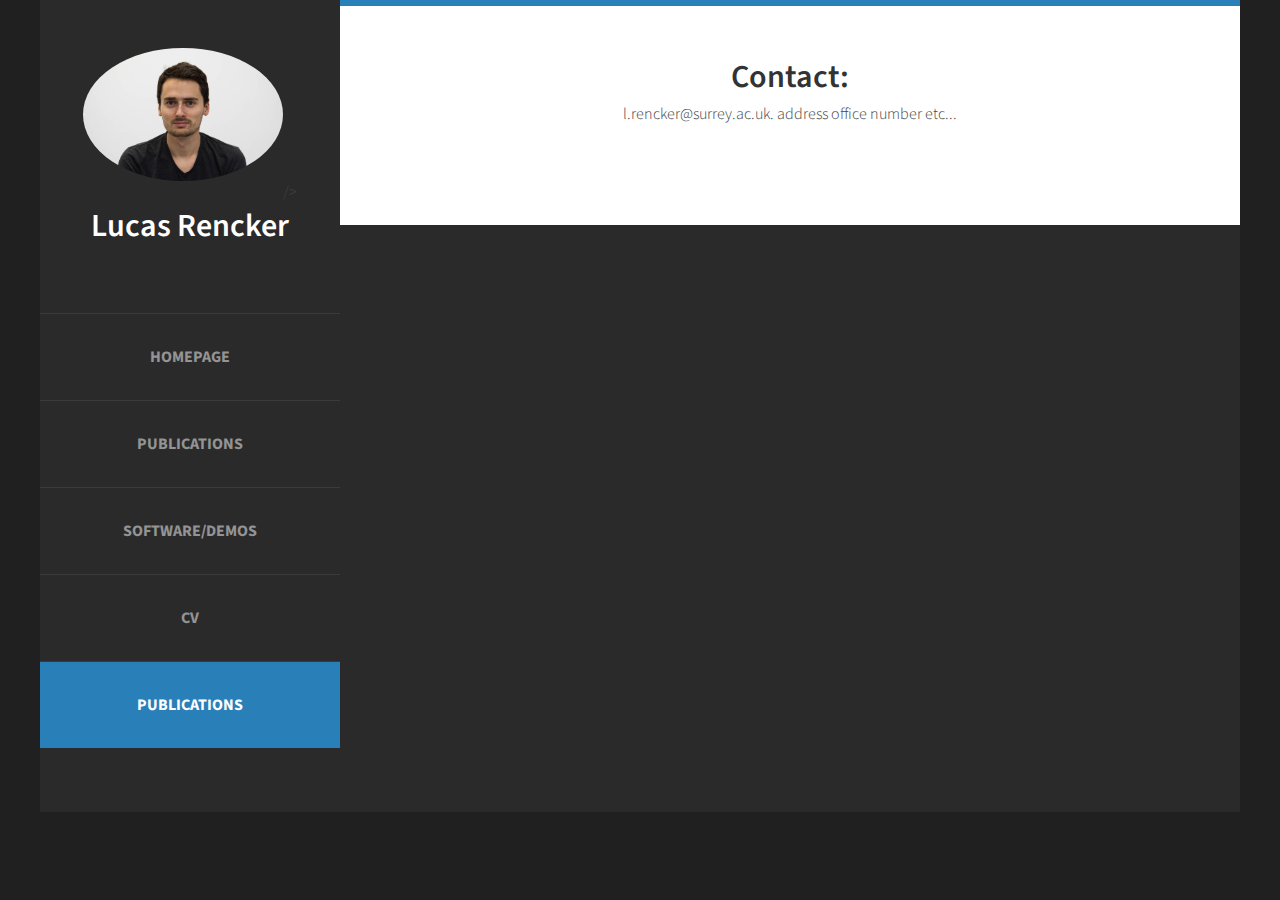
==== contact.html @ 3d7089f6 "initial commit" ====
<!DOCTYPE html PUBLIC "-//W3C//DTD XHTML 1.0 Strict//EN" "http://www.w3.org/TR/xhtml1/DTD/xhtml1-strict.dtd">
<!--
Design by TEMPLATED
http://templated.co
Released for free under the Creative Commons Attribution License

Name       : Skeleton 
Description: A two-column, fixed-width design with dark color scheme.
Version    : 1.0
Released   : 20130902

-->
<html xmlns="http://www.w3.org/1999/xhtml">
<head>
<meta http-equiv="Content-Type" content="text/html; charset=utf-8" />
<title>Lucas Rencker's webpage</title>
<meta name="keywords" content="" />
<meta name="description" content="" />
<link href="http://fonts.googleapis.com/css?family=Source+Sans+Pro:200,300,400,600,700,900" rel="stylesheet" />
<link href="default.css" rel="stylesheet" type="text/css" media="all" />
<link href="fonts.css" rel="stylesheet" type="text/css" media="all" />

</head>
<body>
<div id="page" class="container">
	<div id="header">
		<div id="logo">
			<img src="images/IMG_6631.jpg" alt=""  width="200">/>
			<h1><a href="#">Lucas Rencker</a></h1>
		</div>
		<div id="menu">
			<ul>
				<li><a href="index.html" accesskey="1" title="">Homepage</a></li>
				<li><a href="publications.html" accesskey="2" title="">Publications</a></li>
				<li><a href="software.html" accesskey="3" title="">Software/Demos</a></li>
				<li><a href="cv.html" accesskey="4" title="">CV</a></li>

				<li class="current_page_item"><a href="contact.html" accesskey="5" title="">Publications</a></li>
			</ul>
		</div>
	</div>
	<div id="main">
		<h1> Contact: </h1>
			<p> l.rencker@surrey.ac.uk. address office number etc... </p>
		</div>
		
		<div id="copyright">	
			<span>Design by <a href="http://templated.co" rel="nofollow">TEMPLATED</a>.</span>
		</div>
	</div>
</div>
</body>
</html>
---- default.css ----
html, body
	{
		height: 100%;
	}
	
	body
	{
		margin: 0px;
		padding: 0px;
		background: #202020;
		font-family: 'Source Sans Pro', sans-serif;
		font-size: 12pt;
		font-weight: 300;
		color: #444444;
	}
	
	
	h1, h2, h3
	{
		margin: 0;
		padding: 0;
		font-weight: 600;
		color: #333333;
	}
	
	p, ol, ul
	{
		margin-top: 0;
	}
	
	ol, ul
	{
		padding: 0;
		list-style: none;
	}
	
	p
	{
		line-height: 180%;
	}
	
	strong
	{
	}
	
	a
	{
		color: #2980b9;
	}
	
	a:hover
	{
		text-decoration: none;
	}
	
	.container
	{
		overflow: hidden;
		margin: 0em auto;
		width: 1200px;
	}
	
/*********************************************************************************/
/* Image Style                                                                   */
/*********************************************************************************/

	.image
	{
		display: inline-block;
	}
	
	.image img
	{
		display: block;
		width: 100%;
	}
	
	.image-full
	{
		display: block;
		width: 100%;
		margin: 0 0 2em 0;
	}
	
	.image-left
	{
		float: left;
		margin: 0 2em 2em 0;
	}
	
	.image-centered
	{
		display: block;
		margin: 0 0 2em 0;
	}
	
	.image-centered img
	{
		margin: 0 auto;
		width: auto;
	}

/*********************************************************************************/
/* List Styles                                                                   */
/*********************************************************************************/

	ul.style1
	{
		margin: 0 auto;
		padding: 0;
		width: 80%;
		overflow: hidden;
		list-style: none;
		text-align: left;
		color: #6c6c6c
	}
	
	ul.style1 li
	{
		padding: 1.6em 0em 0em 0em;
		margin: 0 0 2.5em 0;
		border-top: 1px solid rgba(0,0,0,.1); 
	}
	
	ul.style1 li:first-child
	{
		border-top: none;
	}
	
	ul.style1 p
	{
		margin: 0;
	}
	
	ul.style1 a
	{
		display: block;
		text-decoration: none;
		color: #2D2D2D;
	}
	
	ul.style1 a:hover
	{
		text-decoration: underline;
	}
	
	ul.style1 h3
	{
		padding: 1em 0em 5px 0em;
		text-transform: uppercase;
		font-size: 1em;
		font-weight: 400;
	}
	
	ul.style1 .first
	{
		padding-top: 0;
		background: none;
	}
	
	ul.style1 .date
	{
		float: left;
		position: relative;
		width: 80px;
		height: 70px;
		margin: 0.5em 1.5em 0em 0.5em;
		padding: 1.5em 0em 1.5em 0em;
		box-shadow: 0px 0px 0px 5px rgba(255,255,255,0.1);
		line-height: normal;
		text-align: center;
		text-transform: uppercase;
		text-shadow: 0px 1px 0px rgba(0,0,0,.2);
		font-size: 1em;
		font-weight: 400;
		border-right: 1px solid rgba(0,0,0,.1); 
	}
	
	ul.style1 .date:after
	{
		content: '';
		display: block;
		position: absolute;
		left: 0;
		top: 0;
		width: 100%;
		height: 100%;
		border-radius: 6px;
	}
	
	ul.style1 .date b
	{
		margin: 0;
		padding: 0;
		display: block;
		margin-top: -5px;
		font-size: 1.8em;
		font-weight: 700;
	}
	
	ul.style1 .date a
	{
	}
	
	ul.style1 .date a:hover
	{
		text-decoration: none;
	}


/*********************************************************************************/
/* Social Icon Styles                                                            */
/*********************************************************************************/

	ul.contact
	{
		margin: 0;
		padding: 2em 0em 0em 0em;
		list-style: none;
	}
	
	ul.contact li
	{
		display: inline-block;
		padding: 0em 0.30em;
		font-size: 1em;
	}
	
	ul.contact li span
	{
		display: none;
		margin: 0;
		padding: 0;
	}
	
	ul.contact li a
	{
		color: #FFF;
	}
	
	ul.contact li a:before
	{
		display: inline-block;
		background: #3f3f3f;
		width: 40px;
		height: 40px;
		line-height: 40px;
		border-radius: 20px;
		text-align: center;
		color: #FFFFFF;
	}
	
	ul.contact li a.icon-twitter:before { background: #2DAAE4; }
	ul.contact li a.icon-facebook:before { background: #39599F; }
	ul.contact li a.icon-dribbble:before { background: #C4376B;	}
	ul.contact li a.icon-tumblr:before { background: #31516A; }
	ul.contact li a.icon-rss:before { background: #F2600B; }

/*********************************************************************************/
/* Button Style                                                                  */
/*********************************************************************************/

	.button
	{
		display: inline-block;
		padding: 1em 3em 1em 2em;
		letter-spacing: 0.20em;
		text-decoration: none;
		text-transform: uppercase;
		font-weight: 400;
		font-size: 0.90em;
		color: #FFF;
	}
	
	.button:before
	{
		display: inline-block;
		background: #FFC31F;
		margin-right: 1em;
		width: 40px;
		height: 40px;
		line-height: 40px;
		border-radius: 20px;
		text-align: center;
		color: #272925;
	}
		
/*********************************************************************************/
/* 4-column                                                                      */
/*********************************************************************************/

	.box1,
	.box2,
	.box3,
	.box4
	{
		width: 235px;
	}
	
	.box1,
	.box2,
	.box3,
	{
		float: left;
		margin-right: 20px;
	}
	
	.box4
	{
		float: right;
	}
	
/*********************************************************************************/
/* 3-column                                                                      */
/*********************************************************************************/

	.boxA,
	.boxB,
	.boxC
	{
		width: 320px;
	}

	.boxA,
	.boxB,
	{
		float: left;
		margin-right: 20px;
	}
	
	.boxC
	{
		float: right;
	}

/*********************************************************************************/
/* 2-column                                                                      */
/*********************************************************************************/

	.tbox1,
	.tbox2
	{
		width: 575px;
	}
	
	.tbox1
	{
		float: left;
	}

	.tbox2
	{
		float: right;
	}

/*********************************************************************************/
/* Heading Titles                                                                */
/*********************************************************************************/

	.title
	{
		margin-bottom: 3em;
	}
	
	.title h2
	{
		text-transform: lowercase;
		font-size: 2.8em;
	}
	
	.title .byline
	{
		font-size: 1.3em;
		color: #6F6F6F;
	}
		
/*********************************************************************************/
/* Header                                                                        */
/*********************************************************************************/

	#header
	{
		position: relative;
		float: left;
		width: 300px;
		padding: 3em 0em;
	}

/*********************************************************************************/
/* Logo                                                                          */
/*********************************************************************************/

	#logo
	{
		text-align: center;
		margin-bottom: 4em;
	}
	
	#logo h1
	{
		display: block;
	}
	
	#logo a
	{
		text-decoration: none;
		color: #FFF;
	}
	
	#logo span
	{
		padding-right: 0.5em;
		text-transform: uppercase;
		font-size: 0.90em;
		color: rgba(255,255,255,0.3);
	}

	#logo span a
	{
		color: rgba(255,255,255,0.5);
	}
	
	#logo img
	{
		display: inline-block;
		margin-bottom: 1em;
		border-radius: 50%;
	}

/*********************************************************************************/
/* Menu                                                                          */
/*********************************************************************************/

	#menu
	{
	}
	
	#menu ul
	{
	}
	
	#menu li
	{
		border-top: 1px solid rgba(255,255,255,0.08);
	}
	
	#menu li a, #menu li span
	{
		display: block;
		padding: 2em 1.5em;
		text-align: center;
		text-decoration:  none;
		text-transform: uppercase;
		font-weight: 700;
		color: rgba(255,255,255,0.5);
	}
	
	#menu li:hover a, #menu li.active a, #menu li.active span
	{
	}
	
	#menu .current_page_item a
	{
		background: #2980b9;
		color: rgba(255,255,255,1);
	}
	
	#menu .icon
	{
	}

/*********************************************************************************/
/* Banner                                                                        */
/*********************************************************************************/

	#banner
	{
		margin-bottom: 4em;
	}

/*********************************************************************************/
/* Page                                                                          */
/*********************************************************************************/

	#page
	{
		background: #2a2a2a;
	}

/*********************************************************************************/
/* Main                                                                          */
/*********************************************************************************/

	#main
	{
		overflow: hidden;
		float: right;
		width: 800px;
		padding: 3em 50px 5em 50px;
		background: #FFF;
		border-top: 6px solid #2980b9;
		text-align: center;
	}

/*********************************************************************************/
/* Featured                                                                      */
/*********************************************************************************/

	#featured
	{
		overflow: hidden;
		margin-bottom: 3em;
		padding-top: 5em;
		border-top: 1px solid rgba(0,0,0,0.08);
	}

/*********************************************************************************/
/* Sidebar                                                                       */
/*********************************************************************************/

	#sidebar
	{
	}

/*********************************************************************************/
/* Footer                                                                        */
/*********************************************************************************/

	#footer
	{
	}

/*********************************************************************************/
/* Copyright                                                                     */
/*********************************************************************************/

	#copyright
	{
		overflow: hidden;
		padding: 5em 0em;
		border-top: 1px solid rgba(0,0,0,0.08);
	}
	
	#copyright span
	{
		display: block;
		letter-spacing: 0.20em;
		line-height: 2.5em;
		text-align: center;
		text-transform: uppercase;
		font-size: 0.80em;
		color: rgba(0,0,0,0.7);
	}
	
	#copyright a
	{
		text-decoration: none;
		color: rgba(0,0,0,0.9);
	}

	.fa
	{
		display: block;
		color: #000;
		background: red;
	}
---- fonts.css ----
@charset 'UTF-8';

@font-face{font-family:'FontAwesome';src:url('font/fontawesome-webfont.eot?v=4.0.1');src:url('font/fontawesome-webfont.eot?#iefix&v=4.0.1') format('embedded-opentype'),url('font/fontawesome-webfont.woff?v=4.0.1') format('woff'),url('font/fontawesome-webfont.ttf?v=4.0.1') format('truetype'),url('font/fontawesome-webfont.svg?v=4.0.1#fontawesomeregular') format('svg');font-weight:normal;font-style:normal}

/*********************************************************************************/
/* Icons                                                                         */
/* Powered by Font Awesome by Dave Gandy | http://fontawesome.io                 */
/* Licensed under the SIL OFL 1.1 (font), MIT (CSS)                              */
/*********************************************************************************/

	.fa
	{
		text-decoration: none;
	}

		.fa:before
		{
			display:inline-block;
			font-family: FontAwesome;
			font-size: 1.25em;
			text-decoration: none;
			font-style: normal;
			font-weight: normal;
			line-height: 1;
			-webkit-font-smoothing:antialiased;
			-moz-osx-font-smoothing:grayscale;
		}

		.fa-lg{font-size:1.3333333333333333em;line-height:.75em;vertical-align:-15%}
		.fa-2x{font-size:2em}
		.fa-3x{font-size:3em}
		.fa-4x{font-size:4em}
		.fa-5x{font-size:5em}
		.fa-fw{width:1.2857142857142858em;text-align:center}
		.fa-ul{padding-left:0;margin-left:2.142857142857143em;list-style-type:none}.fa-ul>li{position:relative}
		.fa-li{position:absolute;left:-2.142857142857143em;width:2.142857142857143em;top:.14285714285714285em;text-align:center}.fa-li.fa-lg{left:-1.8571428571428572em}
		.fa-border{padding:.2em .25em .15em;border:solid .08em #eee;border-radius:.1em}
		.pull-right{float:right}
		.pull-left{float:left}
		.fa.pull-left{margin-right:.3em}
		.fa.pull-right{margin-left:.3em}
		.fa-spin{-webkit-animation:spin 2s infinite linear;-moz-animation:spin 2s infinite linear;-o-animation:spin 2s infinite linear;animation:spin 2s infinite linear}
		@-moz-keyframes spin{0%{-moz-transform:rotate(0deg)} 100%{-moz-transform:rotate(359deg)}}@-webkit-keyframes spin{0%{-webkit-transform:rotate(0deg)} 100%{-webkit-transform:rotate(359deg)}}@-o-keyframes spin{0%{-o-transform:rotate(0deg)} 100%{-o-transform:rotate(359deg)}}@-ms-keyframes spin{0%{-ms-transform:rotate(0deg)} 100%{-ms-transform:rotate(359deg)}}@keyframes spin{0%{transform:rotate(0deg)} 100%{transform:rotate(359deg)}}.fa-rotate-90{filter:progid:DXImageTransform.Microsoft.BasicImage(rotation=1);-webkit-transform:rotate(90deg);-moz-transform:rotate(90deg);-ms-transform:rotate(90deg);-o-transform:rotate(90deg);transform:rotate(90deg)}
		.fa-rotate-180{filter:progid:DXImageTransform.Microsoft.BasicImage(rotation=2);-webkit-transform:rotate(180deg);-moz-transform:rotate(180deg);-ms-transform:rotate(180deg);-o-transform:rotate(180deg);transform:rotate(180deg)}
		.fa-rotate-270{filter:progid:DXImageTransform.Microsoft.BasicImage(rotation=3);-webkit-transform:rotate(270deg);-moz-transform:rotate(270deg);-ms-transform:rotate(270deg);-o-transform:rotate(270deg);transform:rotate(270deg)}
		.fa-flip-horizontal{filter:progid:DXImageTransform.Microsoft.BasicImage(rotation=0, mirror=1);-webkit-transform:scale(-1, 1);-moz-transform:scale(-1, 1);-ms-transform:scale(-1, 1);-o-transform:scale(-1, 1);transform:scale(-1, 1)}
		.fa-flip-vertical{filter:progid:DXImageTransform.Microsoft.BasicImage(rotation=2, mirror=1);-webkit-transform:scale(1, -1);-moz-transform:scale(1, -1);-ms-transform:scale(1, -1);-o-transform:scale(1, -1);transform:scale(1, -1)}
		.fa-stack{position:relative;display:inline-block;width:2em;height:2em;line-height:2em;vertical-align:middle}
		.fa-stack-1x,.fa-stack-2x{position:absolute;left:0;width:100%;text-align:center}
		.fa-stack-1x{line-height:inherit}
		.fa-stack-2x{font-size:2em}
		.fa-inverse{color:#fff}
		.fa-glass:before{content:"\f000"}
		.fa-music:before{content:"\f001"}
		.fa-search:before{content:"\f002"}
		.fa-envelope-o:before{content:"\f003"}
		.fa-heart:before{content:"\f004"}
		.fa-star:before{content:"\f005"}
		.fa-star-o:before{content:"\f006"}
		.fa-user:before{content:"\f007"}
		.fa-film:before{content:"\f008"}
		.fa-th-large:before{content:"\f009"}
		.fa-th:before{content:"\f00a"}
		.fa-th-list:before{content:"\f00b"}
		.fa-check:before{content:"\f00c"}
		.fa-times:before{content:"\f00d"}
		.fa-search-plus:before{content:"\f00e"}
		.fa-search-minus:before{content:"\f010"}
		.fa-power-off:before{content:"\f011"}
		.fa-signal:before{content:"\f012"}
		.fa-gear:before,.fa-cog:before{content:"\f013"}
		.fa-trash-o:before{content:"\f014"}
		.fa-home:before{content:"\f015"}
		.fa-file-o:before{content:"\f016"}
		.fa-clock-o:before{content:"\f017"}
		.fa-road:before{content:"\f018"}
		.fa-download:before{content:"\f019"}
		.fa-arrow-circle-o-down:before{content:"\f01a"}
		.fa-arrow-circle-o-up:before{content:"\f01b"}
		.fa-inbox:before{content:"\f01c"}
		.fa-play-circle-o:before{content:"\f01d"}
		.fa-rotate-right:before,.fa-repeat:before{content:"\f01e"}
		.fa-refresh:before{content:"\f021"}
		.fa-list-alt:before{content:"\f022"}
		.fa-lock:before{content:"\f023"}
		.fa-flag:before{content:"\f024"}
		.fa-headphones:before{content:"\f025"}
		.fa-volume-off:before{content:"\f026"}
		.fa-volume-down:before{content:"\f027"}
		.fa-volume-up:before{content:"\f028"}
		.fa-qrcode:before{content:"\f029"}
		.fa-barcode:before{content:"\f02a"}
		.fa-tag:before{content:"\f02b"}
		.fa-tags:before{content:"\f02c"}
		.fa-book:before{content:"\f02d"}
		.fa-bookmark:before{content:"\f02e"}
		.fa-print:before{content:"\f02f"}
		.fa-camera:before{content:"\f030"}
		.fa-font:before{content:"\f031"}
		.fa-bold:before{content:"\f032"}
		.fa-italic:before{content:"\f033"}
		.fa-text-height:before{content:"\f034"}
		.fa-text-width:before{content:"\f035"}
		.fa-align-left:before{content:"\f036"}
		.fa-align-center:before{content:"\f037"}
		.fa-align-right:before{content:"\f038"}
		.fa-align-justify:before{content:"\f039"}
		.fa-list:before{content:"\f03a"}
		.fa-dedent:before,.fa-outdent:before{content:"\f03b"}
		.fa-indent:before{content:"\f03c"}
		.fa-video-camera:before{content:"\f03d"}
		.fa-picture-o:before{content:"\f03e"}
		.fa-pencil:before{content:"\f040"}
		.fa-map-marker:before{content:"\f041"}
		.fa-adjust:before{content:"\f042"}
		.fa-tint:before{content:"\f043"}
		.fa-edit:before,.fa-pencil-square-o:before{content:"\f044"}
		.fa-share-square-o:before{content:"\f045"}
		.fa-check-square-o:before{content:"\f046"}
		.fa-move:before{content:"\f047"}
		.fa-step-backward:before{content:"\f048"}
		.fa-fast-backward:before{content:"\f049"}
		.fa-backward:before{content:"\f04a"}
		.fa-play:before{content:"\f04b"}
		.fa-pause:before{content:"\f04c"}
		.fa-stop:before{content:"\f04d"}
		.fa-forward:before{content:"\f04e"}
		.fa-fast-forward:before{content:"\f050"}
		.fa-step-forward:before{content:"\f051"}
		.fa-eject:before{content:"\f052"}
		.fa-chevron-left:before{content:"\f053"}
		.fa-chevron-right:before{content:"\f054"}
		.fa-plus-circle:before{content:"\f055"}
		.fa-minus-circle:before{content:"\f056"}
		.fa-times-circle:before{content:"\f057"}
		.fa-check-circle:before{content:"\f058"}
		.fa-question-circle:before{content:"\f059"}
		.fa-info-circle:before{content:"\f05a"}
		.fa-crosshairs:before{content:"\f05b"}
		.fa-times-circle-o:before{content:"\f05c"}
		.fa-check-circle-o:before{content:"\f05d"}
		.fa-ban:before{content:"\f05e"}
		.fa-arrow-left:before{content:"\f060"}
		.fa-arrow-right:before{content:"\f061"}
		.fa-arrow-up:before{content:"\f062"}
		.fa-arrow-down:before{content:"\f063"}
		.fa-mail-forward:before,.fa-share:before{content:"\f064"}
		.fa-resize-full:before{content:"\f065"}
		.fa-resize-small:before{content:"\f066"}
		.fa-plus:before{content:"\f067"}
		.fa-minus:before{content:"\f068"}
		.fa-asterisk:before{content:"\f069"}
		.fa-exclamation-circle:before{content:"\f06a"}
		.fa-gift:before{content:"\f06b"}
		.fa-leaf:before{content:"\f06c"}
		.fa-fire:before{content:"\f06d"}
		.fa-eye:before{content:"\f06e"}
		.fa-eye-slash:before{content:"\f070"}
		.fa-warning:before,.fa-exclamation-triangle:before{content:"\f071"}
		.fa-plane:before{content:"\f072"}
		.fa-calendar:before{content:"\f073"}
		.fa-random:before{content:"\f074"}
		.fa-comment:before{content:"\f075"}
		.fa-magnet:before{content:"\f076"}
		.fa-chevron-up:before{content:"\f077"}
		.fa-chevron-down:before{content:"\f078"}
		.fa-retweet:before{content:"\f079"}
		.fa-shopping-cart:before{content:"\f07a"}
		.fa-folder:before{content:"\f07b"}
		.fa-folder-open:before{content:"\f07c"}
		.fa-resize-vertical:before{content:"\f07d"}
		.fa-resize-horizontal:before{content:"\f07e"}
		.fa-bar-chart-o:before{content:"\f080"}
		.fa-twitter-square:before{content:"\f081"}
		.fa-facebook-square:before{content:"\f082"}
		.fa-camera-retro:before{content:"\f083"}
		.fa-key:before{content:"\f084"}
		.fa-gears:before,.fa-cogs:before{content:"\f085"}
		.fa-comments:before{content:"\f086"}
		.fa-thumbs-o-up:before{content:"\f087"}
		.fa-thumbs-o-down:before{content:"\f088"}
		.fa-star-half:before{content:"\f089"}
		.fa-heart-o:before{content:"\f08a"}
		.fa-sign-out:before{content:"\f08b"}
		.fa-linkedin-square:before{content:"\f08c"}
		.fa-thumb-tack:before{content:"\f08d"}
		.fa-external-link:before{content:"\f08e"}
		.fa-sign-in:before{content:"\f090"}
		.fa-trophy:before{content:"\f091"}
		.fa-github-square:before{content:"\f092"}
		.fa-upload:before{content:"\f093"}
		.fa-lemon-o:before{content:"\f094"}
		.fa-phone:before{content:"\f095"}
		.fa-square-o:before{content:"\f096"}
		.fa-bookmark-o:before{content:"\f097"}
		.fa-phone-square:before{content:"\f098"}
		.fa-twitter:before{content:"\f099"}
		.fa-facebook:before{content:"\f09a"}
		.fa-github:before{content:"\f09b"}
		.fa-unlock:before{content:"\f09c"}
		.fa-credit-card:before{content:"\f09d"}
		.fa-rss:before{content:"\f09e"}
		.fa-hdd-o:before{content:"\f0a0"}
		.fa-bullhorn:before{content:"\f0a1"}
		.fa-bell:before{content:"\f0f3"}
		.fa-certificate:before{content:"\f0a3"}
		.fa-hand-o-right:before{content:"\f0a4"}
		.fa-hand-o-left:before{content:"\f0a5"}
		.fa-hand-o-up:before{content:"\f0a6"}
		.fa-hand-o-down:before{content:"\f0a7"}
		.fa-arrow-circle-left:before{content:"\f0a8"}
		.fa-arrow-circle-right:before{content:"\f0a9"}
		.fa-arrow-circle-up:before{content:"\f0aa"}
		.fa-arrow-circle-down:before{content:"\f0ab"}
		.fa-globe:before{content:"\f0ac"}
		.fa-wrench:before{content:"\f0ad"}
		.fa-tasks:before{content:"\f0ae"}
		.fa-filter:before{content:"\f0b0"}
		.fa-briefcase:before{content:"\f0b1"}
		.fa-fullscreen:before{content:"\f0b2"}
		.fa-group:before{content:"\f0c0"}
		.fa-chain:before,.fa-link:before{content:"\f0c1"}
		.fa-cloud:before{content:"\f0c2"}
		.fa-flask:before{content:"\f0c3"}
		.fa-cut:before,.fa-scissors:before{content:"\f0c4"}
		.fa-copy:before,.fa-files-o:before{content:"\f0c5"}
		.fa-paperclip:before{content:"\f0c6"}
		.fa-save:before,.fa-floppy-o:before{content:"\f0c7"}
		.fa-square:before{content:"\f0c8"}
		.fa-reorder:before{content:"\f0c9"}
		.fa-list-ul:before{content:"\f0ca"}
		.fa-list-ol:before{content:"\f0cb"}
		.fa-strikethrough:before{content:"\f0cc"}
		.fa-underline:before{content:"\f0cd"}
		.fa-table:before{content:"\f0ce"}
		.fa-magic:before{content:"\f0d0"}
		.fa-truck:before{content:"\f0d1"}
		.fa-pinterest:before{content:"\f0d2"}
		.fa-pinterest-square:before{content:"\f0d3"}
		.fa-google-plus-square:before{content:"\f0d4"}
		.fa-google-plus:before{content:"\f0d5"}
		.fa-money:before{content:"\f0d6"}
		.fa-caret-down:before{content:"\f0d7"}
		.fa-caret-up:before{content:"\f0d8"}
		.fa-caret-left:before{content:"\f0d9"}
		.fa-caret-right:before{content:"\f0da"}
		.fa-columns:before{content:"\f0db"}
		.fa-unsorted:before,.fa-sort:before{content:"\f0dc"}
		.fa-sort-down:before,.fa-sort-asc:before{content:"\f0dd"}
		.fa-sort-up:before,.fa-sort-desc:before{content:"\f0de"}
		.fa-envelope:before{content:"\f0e0"}
		.fa-linkedin:before{content:"\f0e1"}
		.fa-rotate-left:before,.fa-undo:before{content:"\f0e2"}
		.fa-legal:before,.fa-gavel:before{content:"\f0e3"}
		.fa-dashboard:before,.fa-tachometer:before{content:"\f0e4"}
		.fa-comment-o:before{content:"\f0e5"}
		.fa-comments-o:before{content:"\f0e6"}
		.fa-flash:before,.fa-bolt:before{content:"\f0e7"}
		.fa-sitemap:before{content:"\f0e8"}
		.fa-umbrella:before{content:"\f0e9"}
		.fa-paste:before,.fa-clipboard:before{content:"\f0ea"}
		.fa-lightbulb-o:before{content:"\f0eb"}
		.fa-exchange:before{content:"\f0ec"}
		.fa-cloud-download:before{content:"\f0ed"}
		.fa-cloud-upload:before{content:"\f0ee"}
		.fa-user-md:before{content:"\f0f0"}
		.fa-stethoscope:before{content:"\f0f1"}
		.fa-suitcase:before{content:"\f0f2"}
		.fa-bell-o:before{content:"\f0a2"}
		.fa-coffee:before{content:"\f0f4"}
		.fa-cutlery:before{content:"\f0f5"}
		.fa-file-text-o:before{content:"\f0f6"}
		.fa-building:before{content:"\f0f7"}
		.fa-hospital:before{content:"\f0f8"}
		.fa-ambulance:before{content:"\f0f9"}
		.fa-medkit:before{content:"\f0fa"}
		.fa-fighter-jet:before{content:"\f0fb"}
		.fa-beer:before{content:"\f0fc"}
		.fa-h-square:before{content:"\f0fd"}
		.fa-plus-square:before{content:"\f0fe"}
		.fa-angle-double-left:before{content:"\f100"}
		.fa-angle-double-right:before{content:"\f101"}
		.fa-angle-double-up:before{content:"\f102"}
		.fa-angle-double-down:before{content:"\f103"}
		.fa-angle-left:before{content:"\f104"}
		.fa-angle-right:before{content:"\f105"}
		.fa-angle-up:before{content:"\f106"}
		.fa-angle-down:before{content:"\f107"}
		.fa-desktop:before{content:"\f108"}
		.fa-laptop:before{content:"\f109"}
		.fa-tablet:before{content:"\f10a"}
		.fa-mobile-phone:before,.fa-mobile:before{content:"\f10b"}
		.fa-circle-o:before{content:"\f10c"}
		.fa-quote-left:before{content:"\f10d"}
		.fa-quote-right:before{content:"\f10e"}
		.fa-spinner:before{content:"\f110"}
		.fa-circle:before{content:"\f111"}
		.fa-mail-reply:before,.fa-reply:before{content:"\f112"}
		.fa-github-alt:before{content:"\f113"}
		.fa-folder-o:before{content:"\f114"}
		.fa-folder-open-o:before{content:"\f115"}
		.fa-expand-o:before{content:"\f116"}
		.fa-collapse-o:before{content:"\f117"}
		.fa-smile-o:before{content:"\f118"}
		.fa-frown-o:before{content:"\f119"}
		.fa-meh-o:before{content:"\f11a"}
		.fa-gamepad:before{content:"\f11b"}
		.fa-keyboard-o:before{content:"\f11c"}
		.fa-flag-o:before{content:"\f11d"}
		.fa-flag-checkered:before{content:"\f11e"}
		.fa-terminal:before{content:"\f120"}
		.fa-code:before{content:"\f121"}
		.fa-reply-all:before{content:"\f122"}
		.fa-mail-reply-all:before{content:"\f122"}
		.fa-star-half-empty:before,.fa-star-half-full:before,.fa-star-half-o:before{content:"\f123"}
		.fa-location-arrow:before{content:"\f124"}
		.fa-crop:before{content:"\f125"}
		.fa-code-fork:before{content:"\f126"}
		.fa-unlink:before,.fa-chain-broken:before{content:"\f127"}
		.fa-question:before{content:"\f128"}
		.fa-info:before{content:"\f129"}
		.fa-exclamation:before{content:"\f12a"}
		.fa-superscript:before{content:"\f12b"}
		.fa-subscript:before{content:"\f12c"}
		.fa-eraser:before{content:"\f12d"}
		.fa-puzzle-piece:before{content:"\f12e"}
		.fa-microphone:before{content:"\f130"}
		.fa-microphone-slash:before{content:"\f131"}
		.fa-shield:before{content:"\f132"}
		.fa-calendar-o:before{content:"\f133"}
		.fa-fire-extinguisher:before{content:"\f134"}
		.fa-rocket:before{content:"\f135"}
		.fa-maxcdn:before{content:"\f136"}
		.fa-chevron-circle-left:before{content:"\f137"}
		.fa-chevron-circle-right:before{content:"\f138"}
		.fa-chevron-circle-up:before{content:"\f139"}
		.fa-chevron-circle-down:before{content:"\f13a"}
		.fa-html5:before{content:"\f13b"}
		.fa-css3:before{content:"\f13c"}
		.fa-anchor:before{content:"\f13d"}
		.fa-unlock-o:before{content:"\f13e"}
		.fa-bullseye:before{content:"\f140"}
		.fa-ellipsis-horizontal:before{content:"\f141"}
		.fa-ellipsis-vertical:before{content:"\f142"}
		.fa-rss-square:before{content:"\f143"}
		.fa-play-circle:before{content:"\f144"}
		.fa-ticket:before{content:"\f145"}
		.fa-minus-square:before{content:"\f146"}
		.fa-minus-square-o:before{content:"\f147"}
		.fa-level-up:before{content:"\f148"}
		.fa-level-down:before{content:"\f149"}
		.fa-check-square:before{content:"\f14a"}
		.fa-pencil-square:before{content:"\f14b"}
		.fa-external-link-square:before{content:"\f14c"}
		.fa-share-square:before{content:"\f14d"}
		.fa-compass:before{content:"\f14e"}
		.fa-toggle-down:before,.fa-caret-square-o-down:before{content:"\f150"}
		.fa-toggle-up:before,.fa-caret-square-o-up:before{content:"\f151"}
		.fa-toggle-right:before,.fa-caret-square-o-right:before{content:"\f152"}
		.fa-euro:before,.fa-eur:before{content:"\f153"}
		.fa-gbp:before{content:"\f154"}
		.fa-dollar:before,.fa-usd:before{content:"\f155"}
		.fa-rupee:before,.fa-inr:before{content:"\f156"}
		.fa-cny:before,.fa-rmb:before,.fa-yen:before,.fa-jpy:before{content:"\f157"}
		.fa-ruble:before,.fa-rouble:before,.fa-rub:before{content:"\f158"}
		.fa-won:before,.fa-krw:before{content:"\f159"}
		.fa-bitcoin:before,.fa-btc:before{content:"\f15a"}
		.fa-file:before{content:"\f15b"}
		.fa-file-text:before{content:"\f15c"}
		.fa-sort-alpha-asc:before{content:"\f15d"}
		.fa-sort-alpha-desc:before{content:"\f15e"}
		.fa-sort-amount-asc:before{content:"\f160"}
		.fa-sort-amount-desc:before{content:"\f161"}
		.fa-sort-numeric-asc:before{content:"\f162"}
		.fa-sort-numeric-desc:before{content:"\f163"}
		.fa-thumbs-up:before{content:"\f164"}
		.fa-thumbs-down:before{content:"\f165"}
		.fa-youtube-square:before{content:"\f166"}
		.fa-youtube:before{content:"\f167"}
		.fa-xing:before{content:"\f168"}
		.fa-xing-square:before{content:"\f169"}
		.fa-youtube-play:before{content:"\f16a"}
		.fa-dropbox:before{content:"\f16b"}
		.fa-stack-overflow:before{content:"\f16c"}
		.fa-instagram:before{content:"\f16d"}
		.fa-flickr:before{content:"\f16e"}
		.fa-adn:before{content:"\f170"}
		.fa-bitbucket:before{content:"\f171"}
		.fa-bitbucket-square:before{content:"\f172"}
		.fa-tumblr:before{content:"\f173"}
		.fa-tumblr-square:before{content:"\f174"}
		.fa-long-arrow-down:before{content:"\f175"}
		.fa-long-arrow-up:before{content:"\f176"}
		.fa-long-arrow-left:before{content:"\f177"}
		.fa-long-arrow-right:before{content:"\f178"}
		.fa-apple:before{content:"\f179"}
		.fa-windows:before{content:"\f17a"}
		.fa-android:before{content:"\f17b"}
		.fa-linux:before{content:"\f17c"}
		.fa-dribbble:before{content:"\f17d"}
		.fa-skype:before{content:"\f17e"}
		.fa-foursquare:before{content:"\f180"}
		.fa-trello:before{content:"\f181"}
		.fa-female:before{content:"\f182"}
		.fa-male:before{content:"\f183"}
		.fa-gittip:before{content:"\f184"}
		.fa-sun-o:before{content:"\f185"}
		.fa-moon-o:before{content:"\f186"}
		.fa-archive:before{content:"\f187"}
		.fa-bug:before{content:"\f188"}
		.fa-vk:before{content:"\f189"}
		.fa-weibo:before{content:"\f18a"}
		.fa-renren:before{content:"\f18b"}
		.fa-pagelines:before{content:"\f18c"}
		.fa-stack-exchange:before{content:"\f18d"}
		.fa-arrow-circle-o-right:before{content:"\f18e"}
		.fa-arrow-circle-o-left:before{content:"\f190"}
		.fa-toggle-left:before,.fa-caret-square-o-left:before{content:"\f191"}
		.fa-dot-circle-o:before{content:"\f192"}
		.fa-wheelchair:before{content:"\f193"}
		.fa-vimeo-square:before{content:"\f194"}
		.fa-turkish-lira:before,.fa-try:before{content:"\f195"}
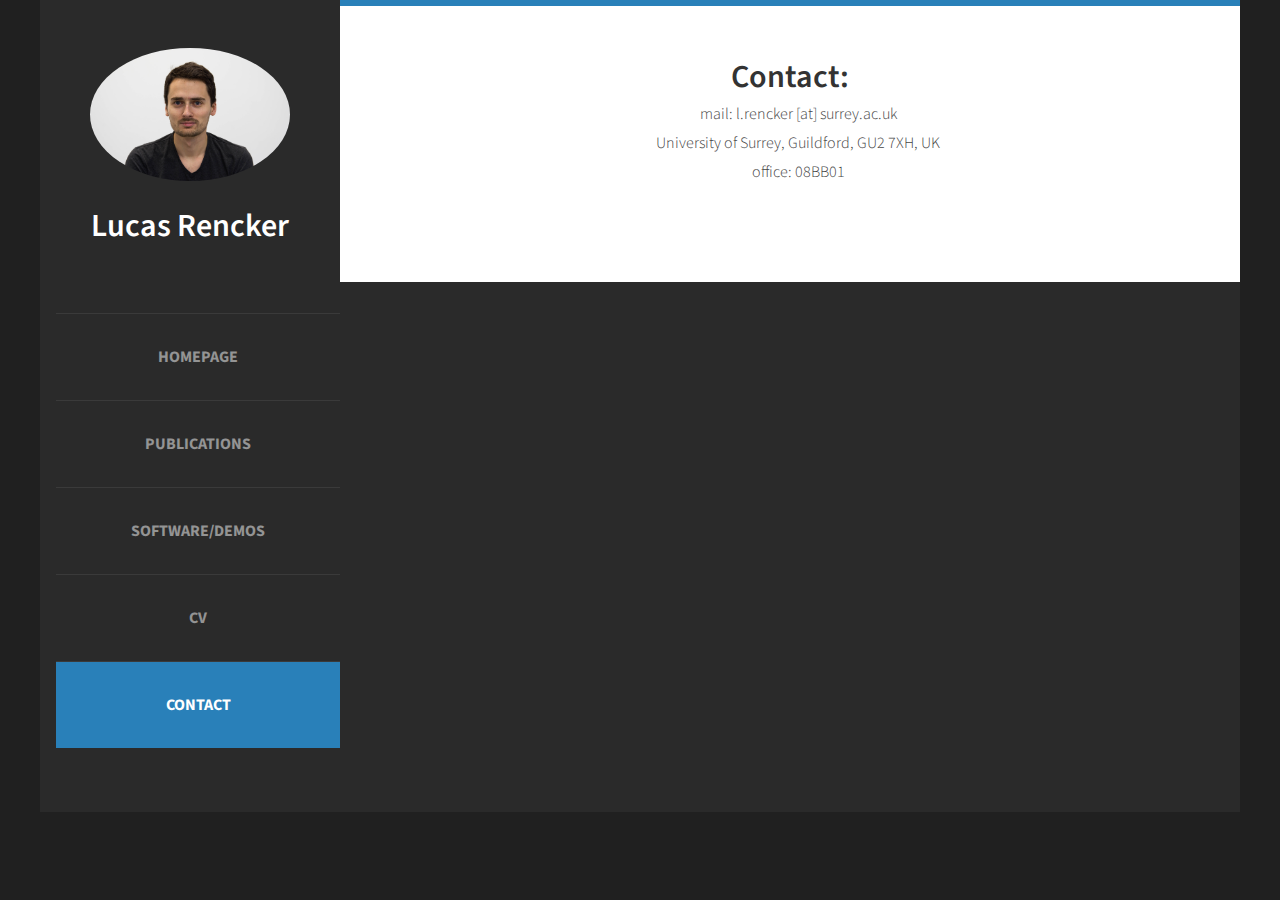
==== commit 04a1973a: "updated publications page" ====
--- a/contact.html
+++ b/contact.html
@@ -25,7 +25,7 @@
 <div id="page" class="container">
 	<div id="header">
 		<div id="logo">
-			<img src="images/IMG_6631.jpg" alt=""  width="200">/>
+			<img src="images/IMG_6631.jpg" alt=""  width="200">
 			<h1><a href="#">Lucas Rencker</a></h1>
 		</div>
 		<div id="menu">
@@ -35,18 +35,16 @@
 				<li><a href="software.html" accesskey="3" title="">Software/Demos</a></li>
 				<li><a href="cv.html" accesskey="4" title="">CV</a></li>
 
-				<li class="current_page_item"><a href="contact.html" accesskey="5" title="">Publications</a></li>
+				<li class="current_page_item"><a href="contact.html" accesskey="5" title="">Contact</a></li>
 			</ul>
 		</div>
 	</div>
 	<div id="main">
 		<h1> Contact: </h1>
-			<p> l.rencker@surrey.ac.uk. address office number etc... </p>
-		</div>
+			<p> mail: l.rencker [at] surrey.ac.uk <br>
+			University of Surrey,  Guildford, GU2 7XH, UK <br>				
+			office: 08BB01 </p>
 		
-		<div id="copyright">	
-			<span>Design by <a href="http://templated.co" rel="nofollow">TEMPLATED</a>.</span>
-		</div>
 	</div>
 </div>
 </body>
--- a/default.css
+++ b/default.css
@@ -26,6 +26,7 @@
 	p, ol, ul
 	{
 		margin-top: 0;
+		margin-left: 1em;
 	}
 	
 	ol, ul
@@ -46,11 +47,12 @@
 	a
 	{
 		color: #2980b9;
+		text-decoration: none;
 	}
 	
 	a:hover
 	{
-		text-decoration: none;
+		text-decoration: underline;
 	}
 	
 	.container
@@ -131,17 +133,23 @@
 	{
 		margin: 0;
 	}
-	
+
 	ul.style1 a
 	{
-		display: block;
+		/*display: block;
+		color: #2D2D2D;*/
 		text-decoration: none;
-		color: #2D2D2D;
 	}
 	
 	ul.style1 a:hover
 	{
 		text-decoration: underline;
+	}
+	
+	ul.style1 a:visited
+	{
+		text-decoration: underline;
+		/*color: purple*/
 	}
 	
 	ul.style1 h3
@@ -364,7 +372,6 @@
 	
 	.title h2
 	{
-		text-transform: lowercase;
 		font-size: 2.8em;
 	}
 	
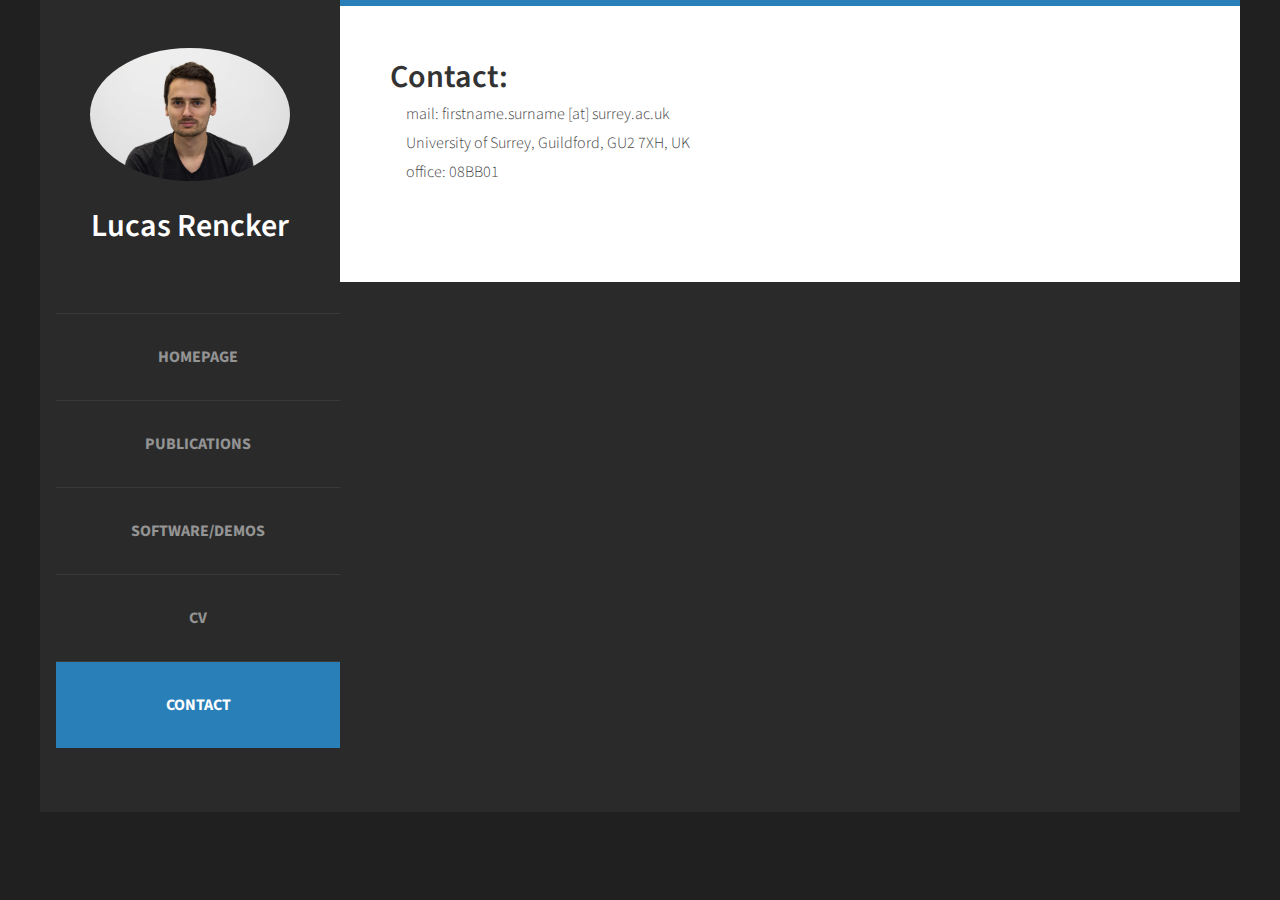
==== commit 4d98c0d9: "added demos" ====
--- a/contact.html
+++ b/contact.html
@@ -41,7 +41,7 @@
 	</div>
 	<div id="main">
 		<h1> Contact: </h1>
-			<p> mail: l.rencker [at] surrey.ac.uk <br>
+			<p> mail: firstname.surname [at] surrey.ac.uk <br>
 			University of Surrey,  Guildford, GU2 7XH, UK <br>				
 			office: 08BB01 </p>
 		
--- a/default.css
+++ b/default.css
@@ -101,6 +101,24 @@
 		margin: 0 auto;
 		width: auto;
 	}
+	
+/*********************************************************************************/
+/* Table Styles                                                                   */
+/*********************************************************************************/
+
+	table 
+	{
+		border-collapse: collapse;
+		width:90%;
+		text-align: left;
+	}
+	
+	td, th
+	{
+		padding: 15px;
+		border-bottom: 1px solid #ddd
+	}
+
 
 /*********************************************************************************/
 /* List Styles                                                                   */
@@ -506,7 +524,7 @@
 		padding: 3em 50px 5em 50px;
 		background: #FFF;
 		border-top: 6px solid #2980b9;
-		text-align: center;
+		text-align: left;
 	}
 
 /*********************************************************************************/
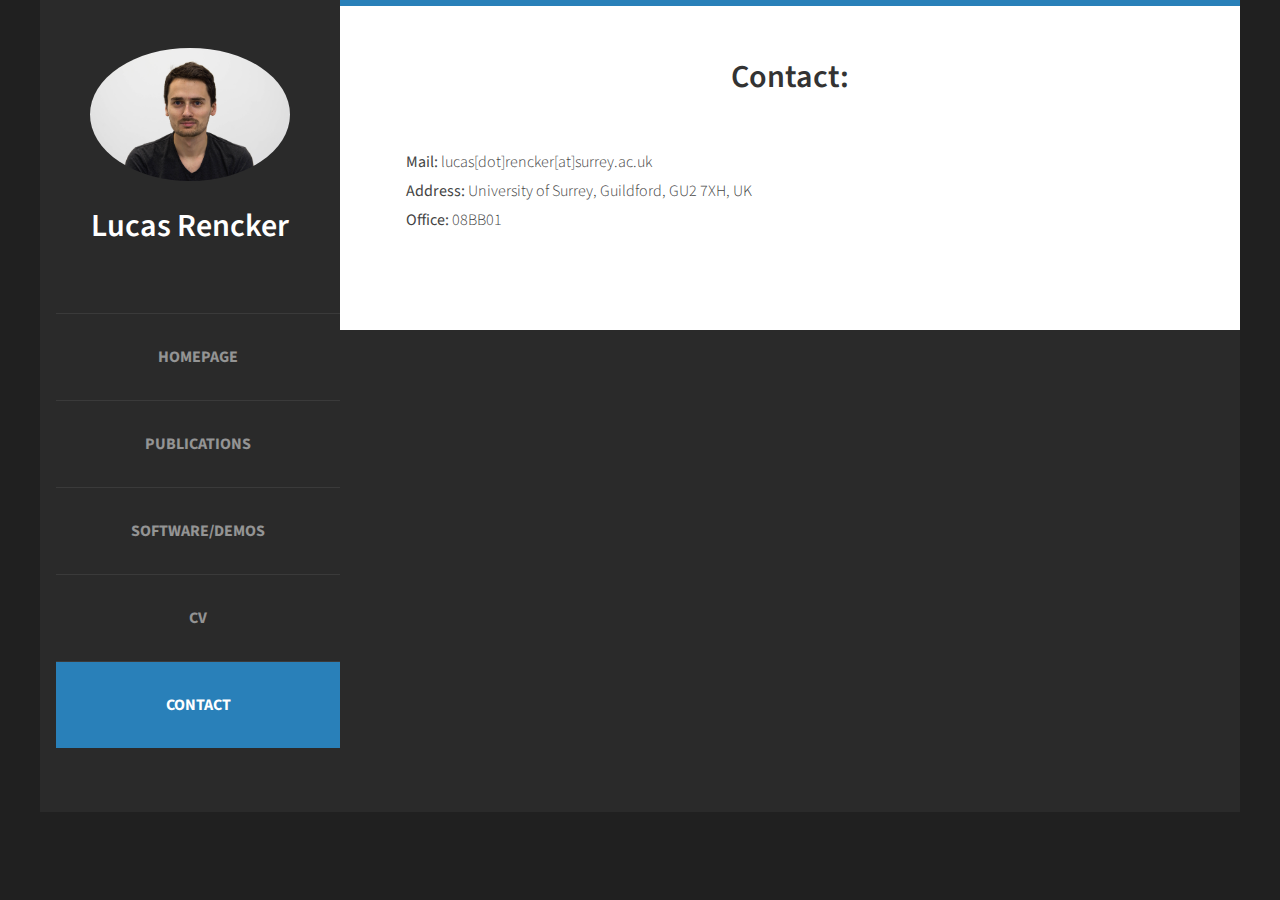
==== commit bf8cf742: "updated references and home page" ====
--- a/contact.html
+++ b/contact.html
@@ -40,10 +40,12 @@
 		</div>
 	</div>
 	<div id="main">
+		<div class="title">
 		<h1> Contact: </h1>
-			<p> mail: firstname.surname [at] surrey.ac.uk <br>
-			University of Surrey,  Guildford, GU2 7XH, UK <br>				
-			office: 08BB01 </p>
+		</div>
+			<p> <b>Mail:</b> lucas[dot]rencker[at]surrey.ac.uk <br>
+			<b>Address:</b> University of Surrey,  Guildford, GU2 7XH, UK <br>				
+			<b>Office:</b> 08BB01 </p>
 		
 	</div>
 </div>
--- a/default.css
+++ b/default.css
@@ -115,7 +115,7 @@
 	
 	td, th
 	{
-		padding: 15px;
+		padding: 10px;
 		border-bottom: 1px solid #ddd
 	}
 
@@ -128,7 +128,7 @@
 	{
 		margin: 0 auto;
 		padding: 0;
-		width: 80%;
+		width: 100%;
 		overflow: hidden;
 		list-style: none;
 		text-align: left;
@@ -137,9 +137,9 @@
 	
 	ul.style1 li
 	{
-		padding: 1.6em 0em 0em 0em;
-		margin: 0 0 2.5em 0;
-		border-top: 1px solid rgba(0,0,0,.1); 
+		padding: 1em 0em 0em 0em;
+		margin: 0 0 2em 0;
+		/*border-top: 1px solid rgba(0,0,0,.1); */
 	}
 	
 	ul.style1 li:first-child
@@ -189,9 +189,9 @@
 		float: left;
 		position: relative;
 		width: 80px;
-		height: 70px;
-		margin: 0.5em 1.5em 0em 0.5em;
-		padding: 1.5em 0em 1.5em 0em;
+		height: 40px;
+		margin: 0em 1.5em 0em 0.5em;
+		padding: 0.5em 0em 1.5em 0em;
 		box-shadow: 0px 0px 0px 5px rgba(255,255,255,0.1);
 		line-height: normal;
 		text-align: center;
@@ -386,6 +386,7 @@
 	.title
 	{
 		margin-bottom: 3em;
+		text-align: center
 	}
 	
 	.title h2
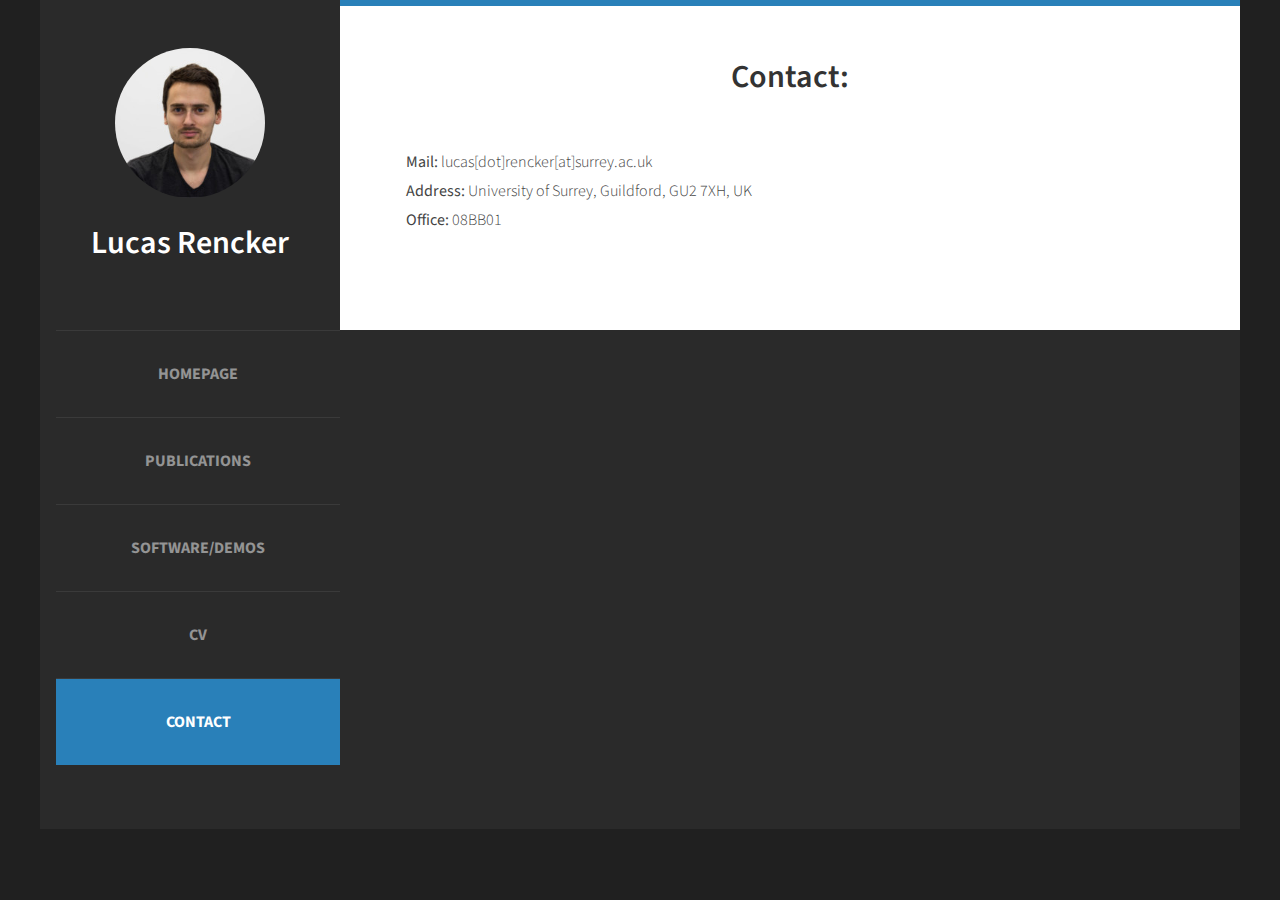
==== commit efd0c1d1: "updated CV and picture" ====
--- a/contact.html
+++ b/contact.html
@@ -25,7 +25,7 @@
 <div id="page" class="container">
 	<div id="header">
 		<div id="logo">
-			<img src="images/IMG_6631.jpg" alt=""  width="200">
+			<img src="images/IMG_6631.jpg" alt=""  width="150">
 			<h1><a href="#">Lucas Rencker</a></h1>
 		</div>
 		<div id="menu">
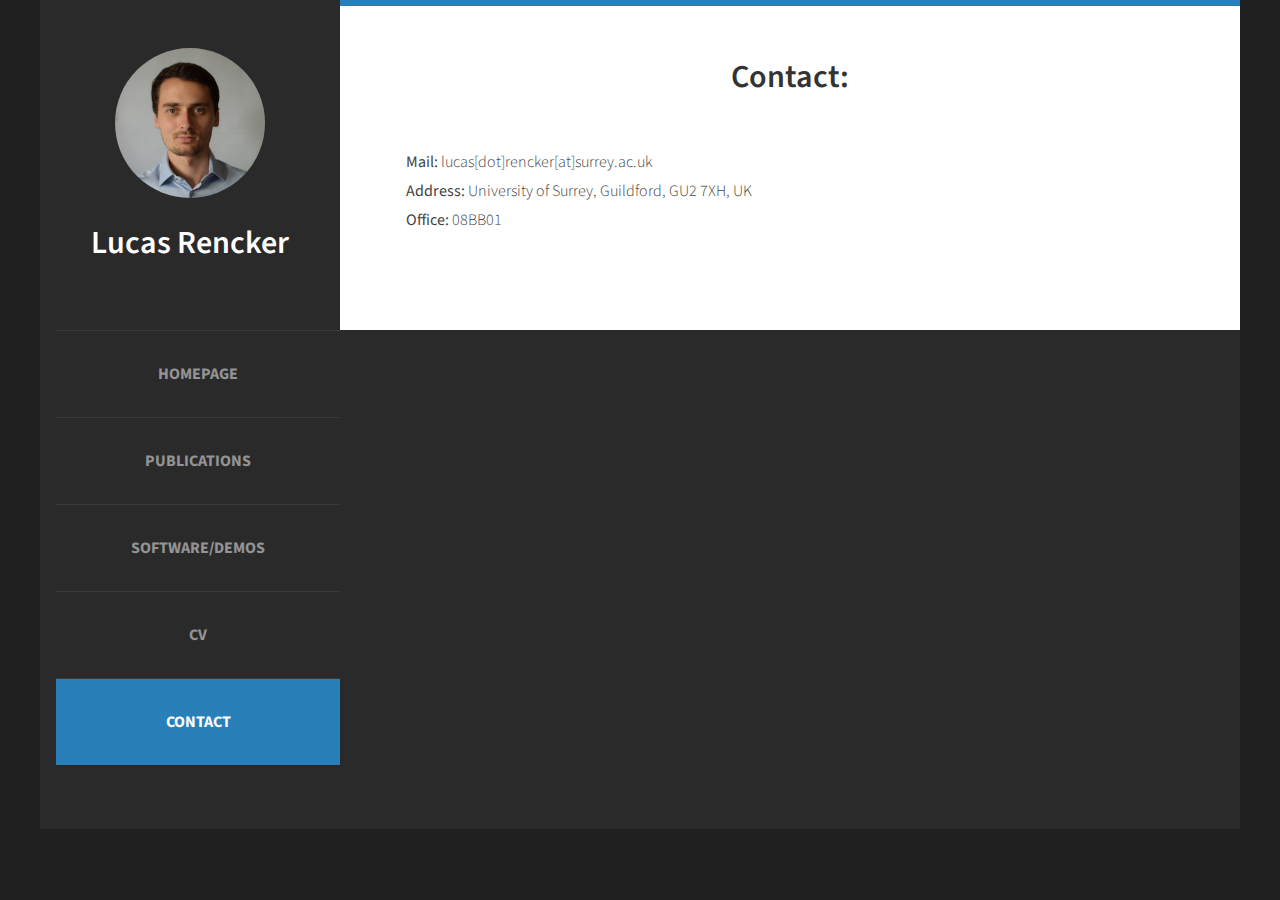
==== commit 8152d9f8: "updated link to paper" ====
--- a/contact.html
+++ b/contact.html
@@ -25,7 +25,7 @@
 <div id="page" class="container">
 	<div id="header">
 		<div id="logo">
-			<img src="images/IMG_6631.jpg" alt=""  width="150">
+			<img src="images/LucasRencker.jpg" alt=""  width="150">
 			<h1><a href="#">Lucas Rencker</a></h1>
 		</div>
 		<div id="menu">
